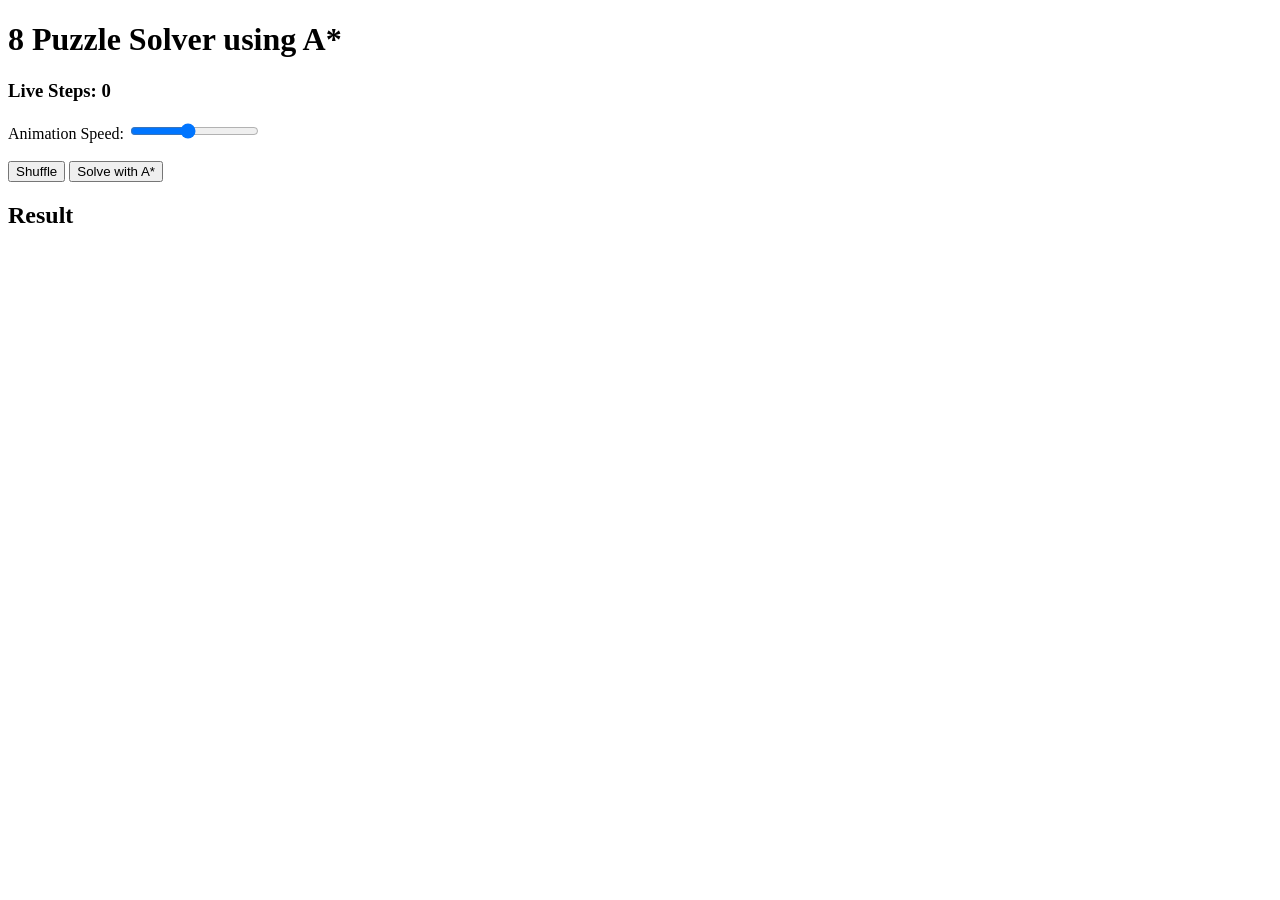
==== templates/index.html @ 16327e37 "Add initial HTML structure for 8 Puzzle Solver" ====
<!DOCTYPE html>
<html>
<head>
    <title>8 Puzzle Solver - A*</title>
    <link rel="stylesheet" href="/static/style.css">
</head>
<body>

<h1>8 Puzzle Solver using A*</h1>

<div class="board" id="board"></div>

<h3>Live Steps: <span id="liveSteps">0</span></h3>

<label>Animation Speed:</label>
<input type="range" min="100" max="1000" value="500" id="speedSlider">

<br><br>

<button onclick="shuffle()">Shuffle</button>
<button id="solveBtn" onclick="solvePuzzle()">Solve with A*</button>

<h2>Result</h2>
<div id="result"></div>

<script src="/static/script.js"></script>

</body>
</html>
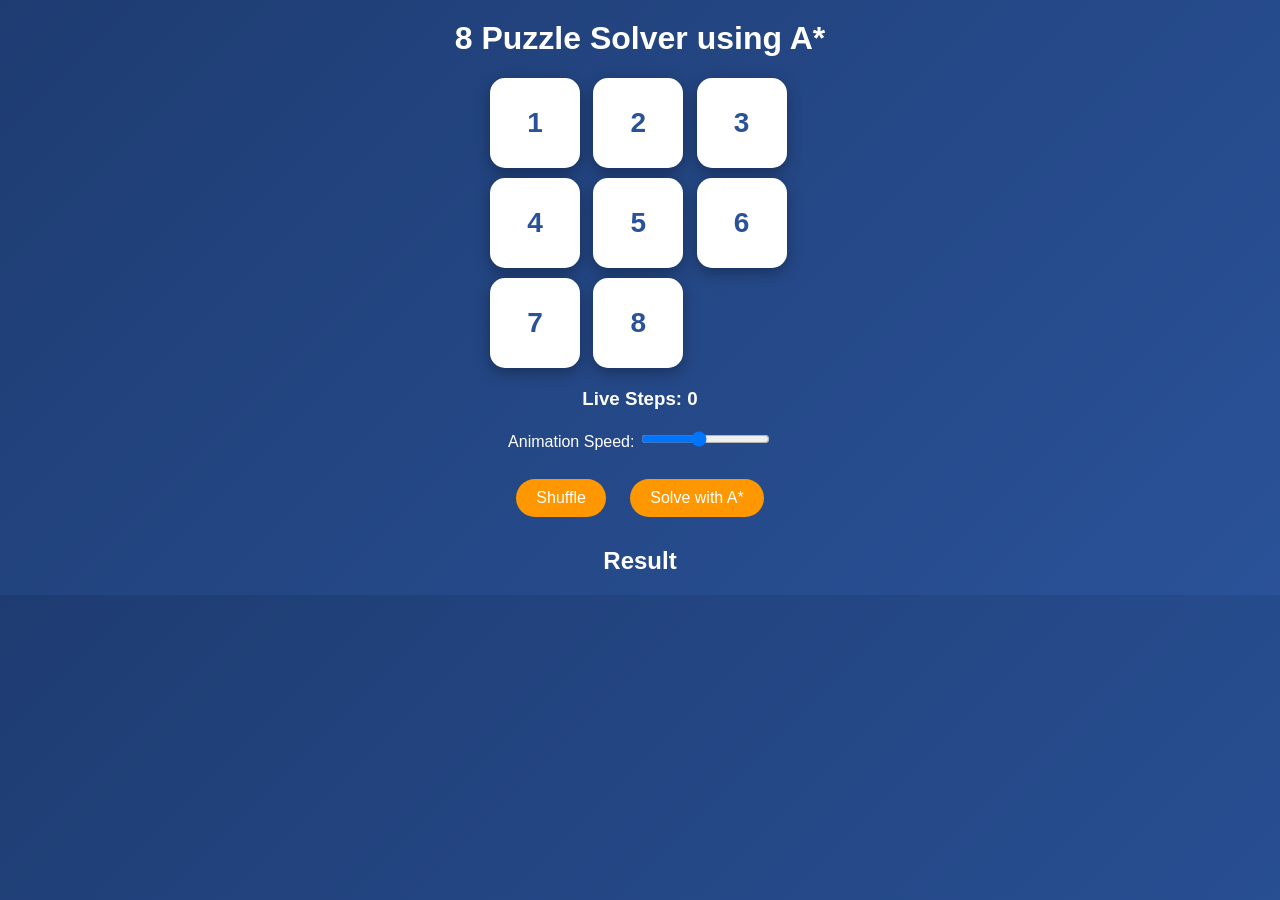
==== commit 864e38a7: "Initial commit - 8 Puzzle Solver" ====
--- a/templates/index.html
+++ b/templates/index.html
@@ -26,4 +26,4 @@
 <script src="/static/script.js"></script>
 
 </body>
-</html>
+</html>
--- a/static/style.css
+++ b/static/style.css
@@ -0,0 +1,74 @@
+body {
+    font-family: 'Segoe UI', sans-serif;
+    background: linear-gradient(135deg, #1e3c72, #2a5298);
+    color: white;
+    text-align: center;
+    margin: 0;
+}
+
+h1 {
+    margin-top: 20px;
+    font-size: 32px;
+}
+
+.container {
+    margin-top: 30px;
+}
+
+.board {
+    width: 300px;
+    margin: 20px auto;
+    display: grid;
+    grid-template-columns: repeat(3, 1fr);
+    gap: 10px;
+}
+
+.tile {
+    width: 90px;
+    height: 90px;
+    background: white;
+    color: #2a5298;
+    font-size: 28px;
+    font-weight: bold;
+    display: flex;
+    align-items: center;
+    justify-content: center;
+    cursor: pointer;
+    border-radius: 15px;
+    transition: 0.3s;
+    box-shadow: 0 5px 15px rgba(0,0,0,0.3);
+}
+
+.tile:hover {
+    transform: scale(1.05);
+}
+
+.tile {
+    transition: all 0.3s ease;
+}
+
+.tile:active {
+    transform: scale(0.9);
+}
+
+.empty {
+    background: transparent;
+    box-shadow: none;
+    cursor: default;
+}
+
+button {
+    padding: 10px 20px;
+    margin: 10px;
+    font-size: 16px;
+    border-radius: 20px;
+    border: none;
+    cursor: pointer;
+    background: #ff9800;
+    color: white;
+    transition: 0.3s;
+}
+
+button:hover {
+    background: #e68900;
+}
